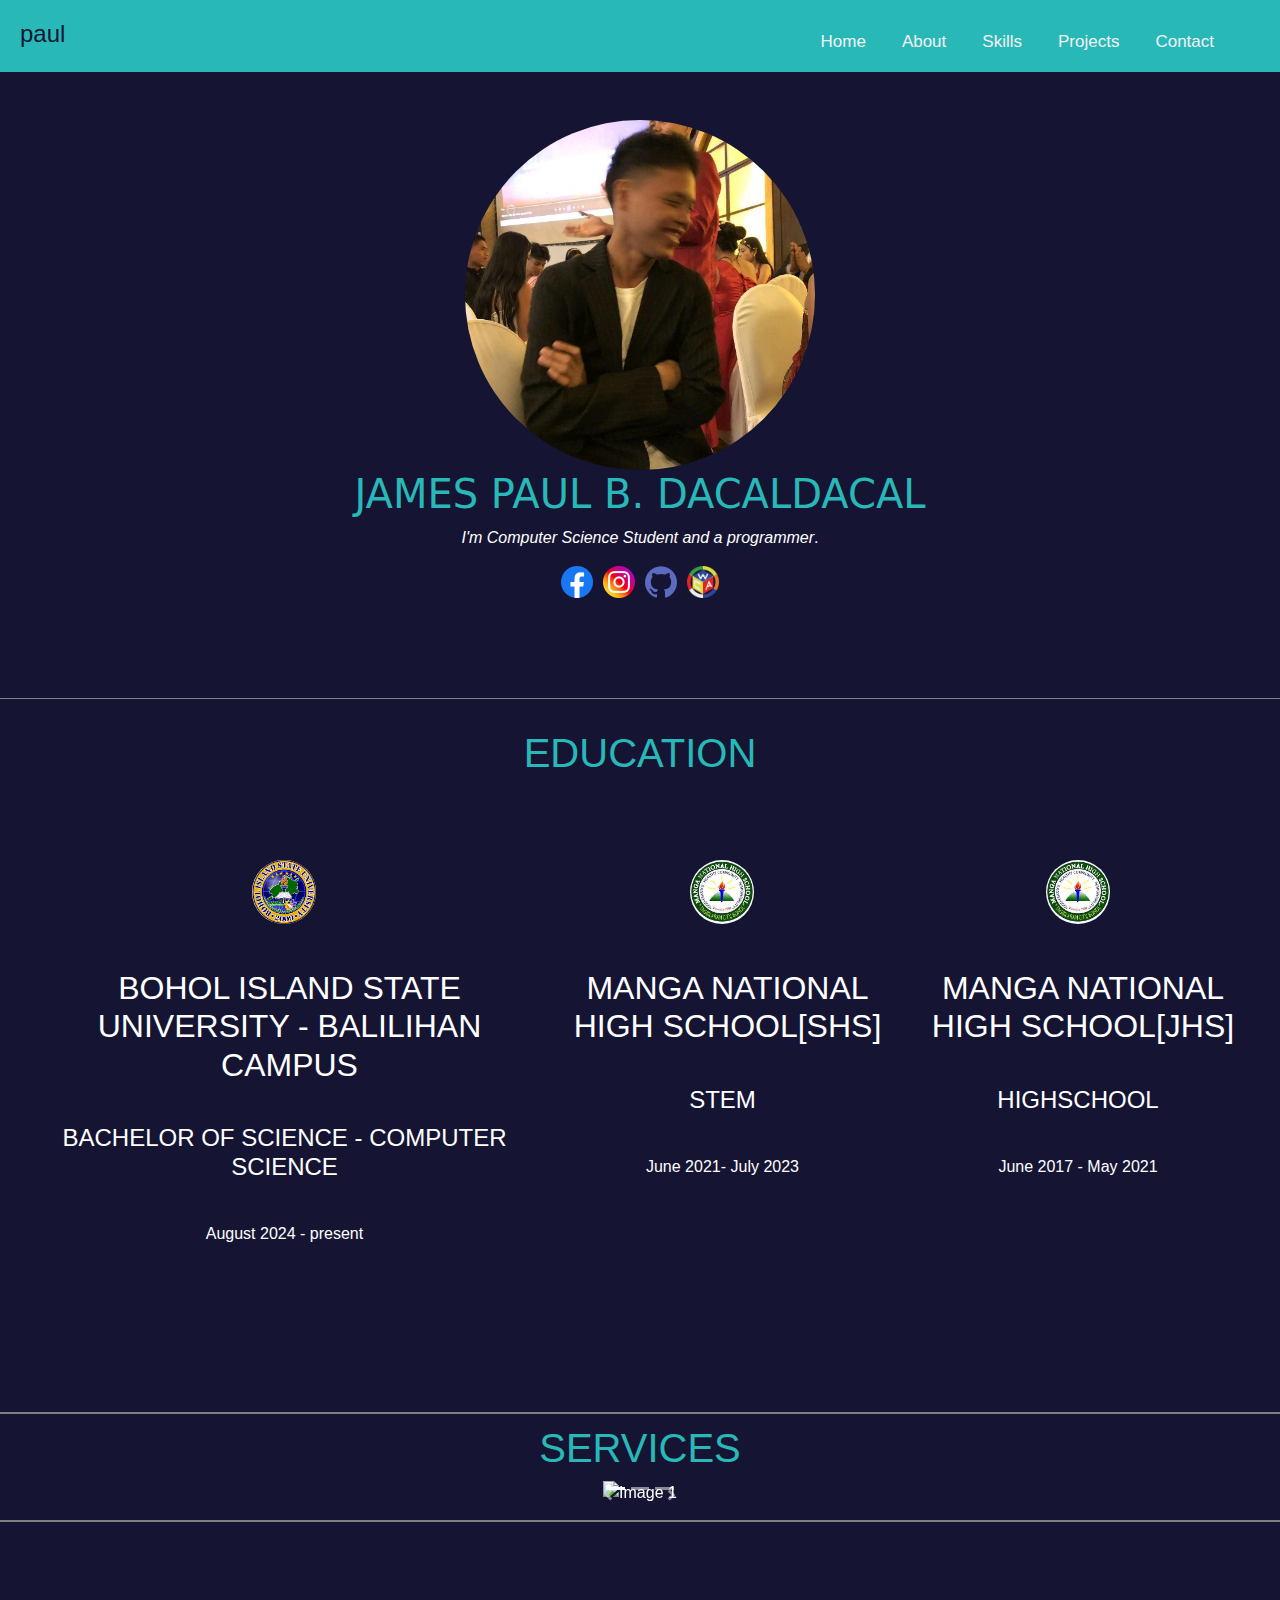
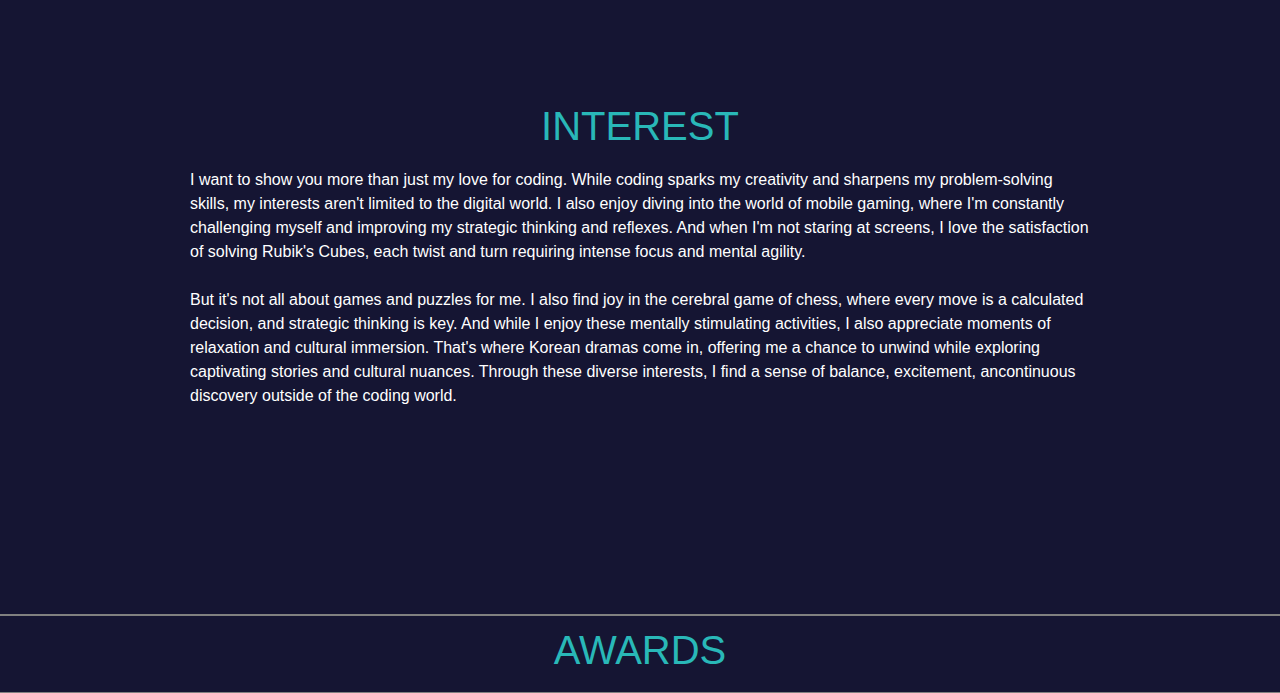
==== about.html @ cba928a8 "Add files via upload" ====
<!DOCTYPE html>
<html lang="en">
<head>
    <meta charset="UTF-8">
    <meta name="viewport" content="width=device-width, initial-scale=1.0">
    
    <title>jap web</title>
    <link rel ="web icon" type="jpg" href="world.png">
    <link rel="stylesheet" href="https://maxcdn.bootstrapcdn.com/bootstrap/4.5.2/css/bootstrap.min.css">
    <link rel="stylesheet" href="styles.css">
    <script src="https://ajax.googleapis.com/ajax/libs/jquery/3.5.1/jquery.min.js"></script>
    <script src="https://cdnjs.cloudflare.com/ajax/libs/popper.js/1.16.0/umd/popper.min.js"></script>
    <script src="https://maxcdn.bootstrapcdn.com/bootstrap/4.5.2/js/bootstrap.min.js"></script>
    
</head>
<body>
    <nav class="navBar1" style="padding-bottom: 15px;">
        
        <div class="toleft">
            <h1 style="font-family:sans-serif; font-size: x-large; padding-top: 10px;">paul</h1>
        </div>
        <div class="toright" id="nav-links">
            <a class="nav-link" href="index.html">Home</a>
            <div class="dropdown">
                <a class="nav-link" href="about.html" class="dropbtn">About</a>
                <div class="dropdown-content">
                    <a href="#education">Education</a>
                    <a href="#services">Services</a>
                    <a href="#interest">Interest</a>
                    <a href="#awards">Awards</a>
                </div>
            </div>
            <a class="nav-link" href="skills.html">Skills</a>
            <a class="nav-link" href="projects.html">Projects</a>
            <a class="nav-link" href="contact.html">Contact</a>
        </div>
        <div class="hamburger" id="hamburger">
            <span></span>
            <span></span>
            <span></span>
        </div>
        <script src="js.js"></script>
    </nav>

    <div class="center">
        <img src="img.jpg" width="400" height="300" class="rounded-image">
        <h2>JAMES PAUL B. DACALDACAL</h2>
        <p><i>I'm Computer Science Student and a programmer</i>.</p>
        <div class="acc">
            <a href="https://www.facebook.com/jpaelove.dacaldacal">
                <img src="facebook.png" width="32px" height="32px">
            </a>
            <a href="https://www.instagram.com/japii.jap/">
                <img src="social.png">
            </a>
            <a href="https://github.com/james-paul25">
                <img src="github (1).png" width="32px" height="32px">
            </a> 
            <a href="https://www.worldcubeassociation.org/persons/2023DACA01">
                <img src="wca.png" width="32px" height="32px">
            </a> 
        </div>
    </div>

    <section id="education">
        <h1>EDUCATION</h1>
        <div class="edu">
            
            <div class="edu-entry">
                <div class="logo"> 
                    <img src="download.png" width="64px" height="64px" class="round">
                </div>
                <h2>BOHOL ISLAND STATE UNIVERSITY - BALILIHAN CAMPUS</h2>
                <h4>BACHELOR OF SCIENCE - COMPUTER SCIENCE</h4>
                <p>August 2024 - present</p>
            </div>

            <div class="edu-entry">
                <div class="logo">
                    <img src="download (1).jpg" width="64px" height="64px" class="round">
                </div>
                <h2>MANGA NATIONAL HIGH SCHOOL[SHS]</h2>
                <h4>STEM</h4>
                <p>June 2021- July 2023</p>
            </div>
            
            <div class="edu-entry">
                <div class="logo">
                    <img src="download (1).jpg" width="64px" height="64px" class="round">
                </div>
                <h2>MANGA NATIONAL HIGH SCHOOL[JHS]</h2>
                <h4>HIGHSCHOOL</h4>
                <p>June 2017 - May 2021</p>
            </div>
        </div>
    </section>
    <section id="services">
        <h1>SERVICES</h1>

        <div id="myCarousel" class="carousel slide" data-ride="carousel">
            <!-- Indicators -->
            <ul class="carousel-indicators">
                <li data-target="#myCarousel" data-slide-to="0" class="active"></li>
                <li data-target="#myCarousel" data-slide-to="1"></li>
                <li data-target="#myCarousel" data-slide-to="2"></li>
            </ul>
    
            <!-- The slideshow -->
            <div class="carousel-inner">
                <div class="carousel-item active">
                    <img src="system.png" alt="Image 1" width="100px" height="100px" style="width:100%;">
                    <div class="carousel-caption">
                        <h3>JAVA DEVELOPMENT</h3>
                    </div>
                </div>
                <div class="carousel-item">
                    <img src="javas.png" alt="Image 2" width="100px" height="100px" style="width:100%;">
                    <div class="carousel-caption">
                        <h3>SYSTEM DEVELOPMENT</h3>
                    </div>
                </div>
                <div class="carousel-item">
                    <img src="web.png" alt="Image 3" width="100px" height="100px" style="width:100%;">
                    <div class="carousel-caption">
                        <h3>WEBSITE DEVELOPMENT</h3>
                    </div>
                </div>
            </div>
    
            <!-- Left and right controls -->
            <a class="carousel-control-prev" href="#myCarousel" data-slide="prev">
                <span class="carousel-control-prev-icon"></span>
            </a>
            <a class="carousel-control-next" href="#myCarousel" data-slide="next">
                <span class="carousel-control-next-icon"></span>
            </a>
        </div>

    </section>

    <section id="interest">
        <h1>INTEREST</h1>
        <div class="inter">
            <p>I want to show you more than just my love for coding. While coding sparks my  creativity and sharpens my problem-solving skills,
                my interests aren't limited to the digital world. I also enjoy diving into the world of mobile gaming,
                where I'm constantly challenging myself and improving my strategic thinking and reflexes.
                And when I'm not staring at screens, I love the satisfaction of solving Rubik's Cubes,
                each twist and turn requiring intense focus and mental agility.<br><br>
                But it's not all about games and puzzles for me. I also find joy in the cerebral game of chess, 
                where every move is a calculated decision, and strategic thinking is key. And while I enjoy 
                these mentally stimulating activities, I also appreciate moments of relaxation and cultural immersion. 
                That's where Korean dramas come in, offering me a chance to unwind while exploring captivating stories 
                and cultural nuances. Through these diverse interests, I find a sense of balance, excitement, 
                ancontinuous discovery outside of the coding world.
            </p>
        </div>
    </section>
    <section id="awards">
        <h1>AWARDS</h1>
    </section>
    
</body>
</html>
---- styles.css ----
body {
    background-color: rgb(21, 21, 51);
    margin: 0;
    font-family: Arial, Helvetica, sans-serif;
}
img{
    max-width: 100%;
    height: auto;
}
.image{
    padding-top: 7px;
    padding-right: 2px;
}
.navBar1{
    position: fixed;
    justify-content: space-between;
    display: flex;
    top: 0;
    width: 100%;
    overflow: hidden;
    background-color: rgb(41, 184, 184);
    z-index: 1;
}
.navBar1 a {
    float: left;
    color: #f2f2f2;
    text-align: center;
    padding: 14px 16px;
    text-decoration: none;
    font-size: 17px;
    padding-left: 20px;
}
.navBar1 a:hover {
    background-color:rgb(41, 184, 184);
    color: black;
}  
.navBar1 a.active {
    position: relative;
    color:white;
  }
.nav-link{
    height: 55px;
    color: white;
    text-align: center;
    line-height: 55px;
    text-decoration: none;
    border-radius: 15px;
}
.hamburger {
    display: none;
    flex-direction: column;
    cursor: pointer;
}

.hamburger span {
    background: #fff;
    margin: 3px 0;
    width: 25px;
    height: 3px;
}
.me{
    padding-top: 50px;
    display: flex;
    flex-direction: column;
}
.me h1{
    text-align: left;
}
.me h2{
    font-family: system-ui, -apple-system, BlinkMacSystemFont, 'Segoe UI', Roboto, Oxygen, Ubuntu, Cantarell, 'Open Sans', 'Helvetica Neue', sans-serif;
    font-size: 40px;
    color:  rgb(41, 184, 184);
}
.toleft{
    float: left;
    padding-left: 20px;
    color: white;
    padding-top: 10px;
    display: flex;
}
.toleft h1{
    color:  rgb(21, 21, 51);
}
.toright{
    float: right;
    padding-right: 50px;
}
.picdiv{
    position: absolute;
    top: 50%;
    right: 0;
    transform: translate(0, -50%);
    padding-right: 150px;
}

.rounded-image {
    overflow: hidden;
    border-radius: 50%;
    width: 350px;
    height: 350px;
}
.down{
    padding-top: 90px;
}
.info{
    color: white;
    position: absolute;
    top: 50%;
    left: 0;
    transform: translate(0, -50%);
    padding-left: 150px;
    padding-top: 70px;
}
#about{
    text-decoration: none;
    color: white;
    text-align: center;
}
.about-box{
    border-style: solid;
    border-width: .5px;
    border-radius: 50px;
    border-color: rgb(41, 184, 184);
    width: 350px;
    text-align: center;
    transition: color 0.3s 0.1s ease-out;
}
.about-box:hover{
    color: #fff;
    background-color: rgb(41, 184, 184);
}
.accounts{
    padding-top: 20px;
    padding-left: 95px;
    padding-bottom: 60px;
    display: flex;
    flex-direction: row;
    gap: 10px;
}
.footer {
    position:fixed;
    padding-bottom: 0%;
    bottom: 0;
    width: 100%;
    background-color: black;
}
.footer p{
    color: white;
    text-align: center;
}

/*about page*/
.center{
    padding: 50px;
    padding-top: 120px;
    padding-bottom: 100px;
    color: white;
    display: flex;
    justify-content: center;
    align-items: center;
    flex-direction: column;
}
.acc{
    display: flex;
    justify-content: center;
    align-items: center;
    flex-direction: row;
    gap: 10px;
}
.center h2{
    font-family: system-ui, -apple-system, BlinkMacSystemFont, 'Segoe UI', Roboto, Oxygen, Ubuntu, Cantarell, 'Open Sans', 'Helvetica Neue', sans-serif;
    font-size: 40px;
    color: rgb(41, 184, 184);
}
section{
    color: white;
    border-style: solid;
    border-width: 1px;
    border-color: gray;
    border-left: #f2f2f2;
    border-right: #f2f2f2;
    margin: 1;
    padding-top: 10px;
}
section{
    display: flex;
    justify-content: center;
    align-items: center;
    flex-direction: column;
    border-style: solid;
    border-width: 1px;
    border-color: gray;
    border-left: #f2f2f2;
    border-right: #f2f2f2;
    padding-bottom: 10px;
}
#education {
    padding: 30px;
}
section h1{
    font-family: sans-serif;
    font-size: 40px;
    color: rgb(41, 184, 184);
}

.edu {
    display:grid;
    gap: 10px;
    display: flex;
    flex-direction: row;
    padding-top: 70px;
    padding-bottom: 120px;
}

.edu-entry {
    display: flex; /* Use flexbox to align items */
    flex-direction: column; /* Stack items vertically */
    gap: 40px;
    text-align: center;
}
.logo{
    padding: 5px;
    display: flex;
    justify-content: center;
    align-items: center;
    flex-direction: column;
}
.edu-entry h2{
    margin: 0; /* Reset default margin */
    display: flex;
    justify-content: center;
    align-items: center;
    padding-left: 10px;
}
.edu-entry h4 {
    margin: 0; /* Reset default margin */
    display: flex;
    justify-content: center;
    align-items: center;
}

.edu-entry p {
    display: flex;
    justify-content: center;
    align-items: center;
    flex-direction: column;
}

.round {
    border-radius: 50%;
    overflow: hidden;
    width: 64px;
    height: 64px;
}

.dropdown {
    float: left;
    overflow: hidden;
}

.dropdown .dropbtn {
    font-size: 17px;  
    border: none;
    outline: none;
    color: white;
    padding: 14px 16px;
    background-color: inherit;
    font-family: inherit;
    margin: 0;
}

.dropdown-content {
    display: none;
    position: fixed;
    background-color: rgb(41, 184, 184);
    min-width: 160px;
    box-shadow: 0px 8px 16px 0px rgba(0,0,0,0.2);
    z-index: 1;
    padding-top: 10px;
}


.dropdown-content a {
    float: none;
    color: #f2f2f2;
    padding: 10px;
    text-decoration: none;
    display:flex;
    text-align: left;
}

.dropdown-content a:hover {
    background-color: rgb(41, 184, 184);
    color: black;
}
.dropdown:hover .dropdown-content {
    display: flex;
    flex-direction: column;
}
.inter{
    margin: 10px; /* Reset default margin */
    display: flex;
    justify-content: center;
    align-items: center;
}
#interest{
    padding-top: 100px;
    padding: 180px;
    
}

/*skills page*/

.skills{
    color: white;
    padding: 80px;
    display: flex;
    justify-content: center;
    align-items: center;
    flex-direction: column;
}
.skills h1{
    font-family: sans-serif;
    font-size: 50px;
    color: rgb(41, 184, 184);
    text-align: center;
}
.skills h2{
    font-size: 25px;
    text-align: center;
}
.centers{
    padding: 30px;
    color: white;
    display: flex;
    justify-content: center;
    align-items: center;
    flex-direction: column;
}
.language{
    display: flex;
    justify-content: center;
    align-items: center;
    flex-direction: row;
    gap: 10px;
}
.list {
    padding: 0;
    display: flex;
    justify-content: center;
    flex-direction: column;
    gap: 10px;
}

.list li {
    display: flex;
}


/*services*/
.carousel {
    position: relative;
    max-width: 100%;
    overflow: hidden;
}

.carousel-inner {
    display: flex;
    padding-bottom: 5px;
}

.carousel-item {
    flex: 0 0 100%;
    position: relative;
    transition: opacity 0.5s;
}

.carousel-item img {
    max-width: 100%;
    height: auto;

}

input[type="radio"]:checked + .carousel-inner .carousel-item {
    opacity: 1;
}
.carousel-item .nav-btn {
    position: absolute;
    top: 50%;
    transform: translateY(-50%);
    width: 50px;
    height: 50px;
    background-color: rgba(0, 0, 0, 0.5);
    color: white;
    font-size: 24px;
    text-align: center;
    line-height: 50px;
    cursor: pointer;
    z-index: 2;
    transition: background-color 0.3s ease;
}

.carousel-item .nav-btn:hover {
    background-color: rgba(0, 0, 0, 0.7);
}

.carousel-item .prev {
    left: 10px;
}

.carousel-item .next {
    right: 10px;
}
.carousel-item h3{
    position: absolute;
    font-size: 50px;
    bottom: 300px; /* Adjust as needed */
    left: 0;
    right: 0;
    text-align: center;
    color: white;
    margin: 0;
}
.carousel-indicators {
    position: absolute;
    bottom: 10px;
    left: 0;
    right: 0; /* Center the indicators */
    margin: 0 auto; /* Center horizontally */
    display: flex;
    justify-content: center; /* Center the items horizontally */
    list-style: none; /* Remove default list styles */
}


.carousel-indicators label {
    cursor: pointer;
    width: 15px;
    height: 15px;
    border-radius: 50%;
    background-color: #888;
    margin: 0 5px;
    transition: background-color 0.3s ease;
}

/*PROJECTS*/
#sbproject{
    padding-top: 80px;
}

.project {
    display: flex;
    justify-content: space-between;
    align-items: flex-start;
    padding-bottom: 10px;
}
.project img{
    border-radius: 5px;
}
.project img:hover{
    opacity: 0.8;
}

.left-side {
    display: flex;
    flex-direction: column;
}

.right-side {
    display: flex;
    align-items: center;
    padding-top: 20px; 
}

.right-side a {
    text-decoration: none;
    color: blue;
}

.home{
    padding-top: 80px;
}
.home h1{
    text-align: center;
}
.code{
    border-style:inset;
    border-radius: 1px;
    border-color: orangered;
    padding: 5px;
    background-color: black;
}

.container {
    width: 40%;
    margin: 20px auto;
    background-color: rgb(21, 21, 51);
    padding: 20px;
    border-radius: 10px;
    box-shadow: 0 0 10px rgba(0, 0, 0, 0.1);
    margin-top: 150px;
    margin-left: 100px;
}

h1 {
    text-align: center;
    color: white;
}

.contact-form {
    margin-top: 20px;
}

.form-group {
    margin-bottom: 20px;
}

.form-group label {
    display: block;
    margin-bottom: 5px;
    font-weight: bold;
    color: rgb(41, 184, 184);
}

.form-group input[type="text"],
.form-group input[type="email"],
.form-group textarea {
    width: 100%;
    padding: 10px;
    border: 1px solid #ccc;
    border-radius: 5px;
    box-sizing: border-box;
}

.form-group textarea {
    height: 100px;
}

.form-group input[type="submit"] {
    background-color: #007bff;
    color: #fff;
    border: none;
    padding: 10px 20px;
    border-radius: 5px;
    cursor: pointer;
}

.form-group input[type="submit"]:hover {
    background-color: #0056b3;
}

@media only screen and (max-width: 768px) {
    
        .toright {
            display: none;
            flex-direction: column;
            width: 100%;
            margin-top: 1px;
        }
        
        .toright.show {
            display:flex;
            align-items: flex-start;
            margin-top: 5px;
        }
    
        .hamburger {
            position: relative;
            float: right;
            padding-right: 20px;
            padding-top: 25px;
            display: flex;
        }
        .nav-link{
            padding-left: 10px;
            margin: 1;
            text-align: center;
        }
    
        .picdiv{
            position: static;
            margin-top: 20px;
            padding: 10px;
            display: flex;
            justify-content: center;
            align-items: center;
            flex-direction: column;
            transform: none;
            padding-top: 200px;
        }
        .info{
            position: static;
            padding: 10px;
            color: white;
            display: flex;
            justify-content: center;
            align-items: center;
            flex-direction: column;
            transform: none;
        }
        .me{
            height: 55px;
            color: white;
            text-align: center;
            line-height: 45px;
            text-decoration: none;
            border-radius: 15px;
            gap: 10px;
        }
        .me h1{
            text-align: center;
        }
    
        .rounded-image {
            width: 250px;
            height: 250px;
        }
    
        .down {
            padding-top: 300px;
            order: 3;
        }
    
        .accounts {
            position: static;
            padding: 30px;
            color: white;
            display: flex;
            justify-content: center;
            align-items: center;
            flex-direction: row;
        }
        .center{
            position: static;
            padding: 30px;
            color: white;
            display: flex;
            justify-content: center;
            align-items: center;
            flex-direction: column;
            padding-top: 200px;
        }
        .center h2{
            padding-left: 50px;
        }
        section{
            text-align: center;
        }

        .edu {
            padding-top: 70px;
            display:grid;
            gap: 5px;
            display: flex;
            flex-direction: column;
        }
        .edu-entry {
            display: flex; /* Use flexbox to align items */
            flex-direction: column; /* Stack items vertically */
            gap: 10px;
            text-align: center;
        }
        .edu-entry h2{
            margin: 0; /* Reset default margin */
            display: flex;
            justify-content: center;
            align-items: center;
        }
        .edu-entry h4 {
            margin: 0; /* Reset default margin */
            display: flex;
            justify-content: center;
            align-items: center;
            padding-left: 20px;
        }
        .edu-entry p {
            margin-top: 5%;
        }
        #interest{
            padding-top: 100px;
            padding: 50px;
            
        }
        .skills{
            padding-top: 100px;
        }
        .carousel-item h3{
            position: absolute;
            font-size: medium;
            bottom: 100px; /* Adjust as needed */
            left: 0;
            right: 0;
            text-align: center;
            color: rgb(41, 184, 184);
            margin: 0;
        }

        #sbproject{
            padding-top: 100px;
            display: flex;
        }
        #hbproject, #sbproject{
            text-align: center;
        }
        .project h2{
            text-align: left;
        }
        .project p{
            text-align: left;
        }
        .project a{
            padding-top: 2px;
            text-align: left;
        }
        .project{
            display: flex;
            flex-direction: column;
        }
        .home h1, .home h2{
            text-align: left;
        }
        .container {
            width: 80%;
            margin: 20px auto;
            background-color: rgb(21, 21, 51);
            padding: 20px;
            border-radius: 10px;
            box-shadow: 0 0 10px rgba(0, 0, 0, 0.1);
            margin-top: 10px;
        }
}
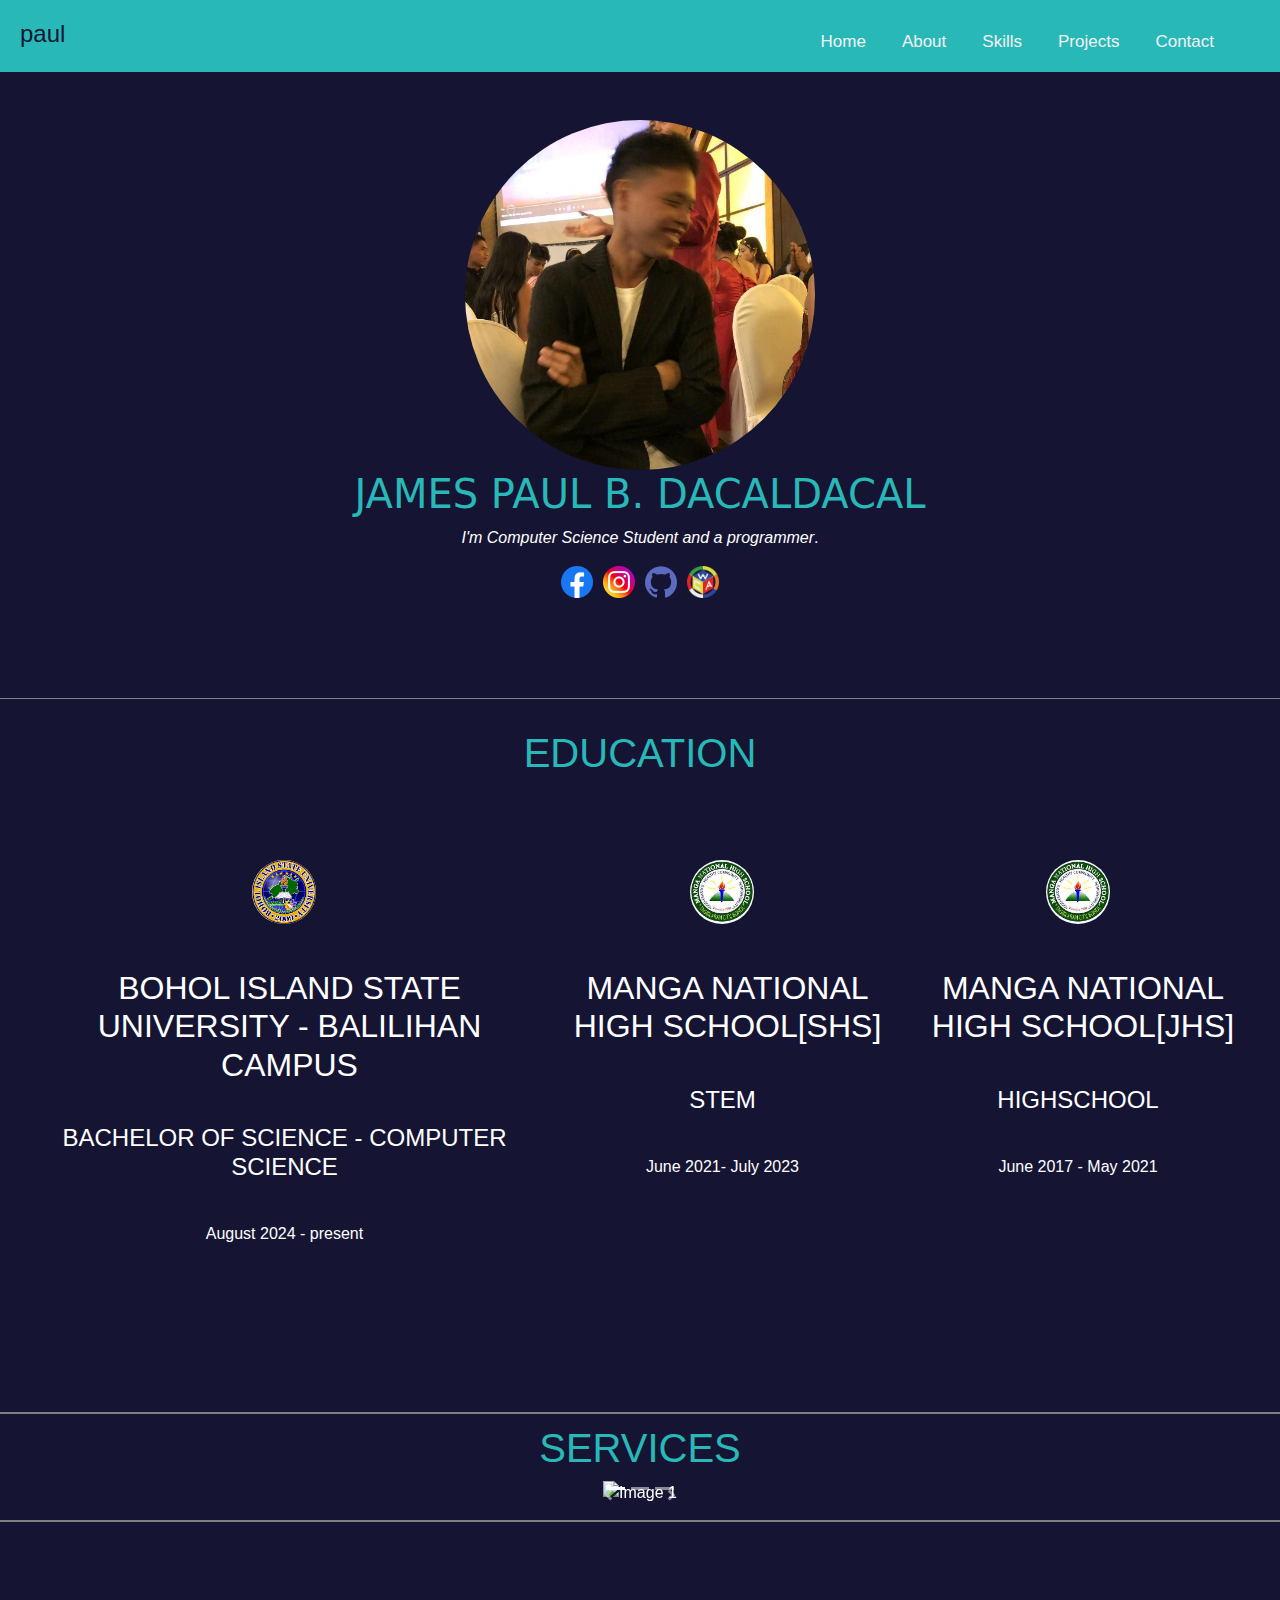
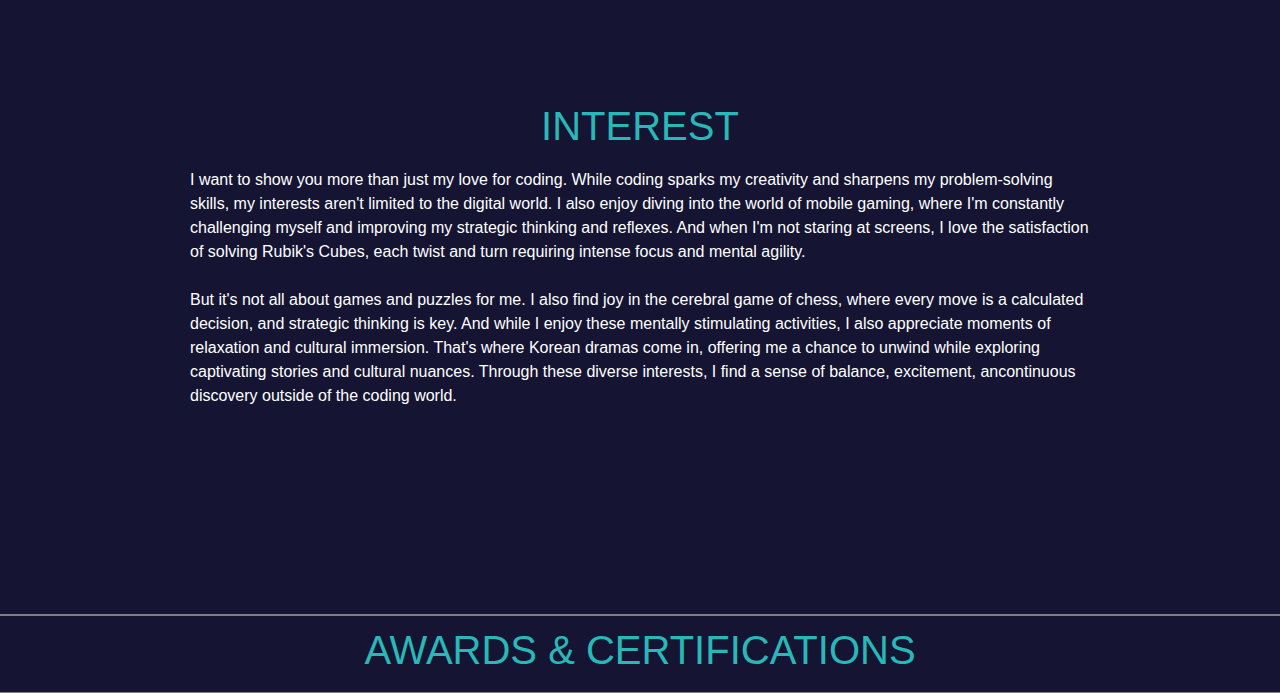
==== commit aae1e38b: "Update about.html" ====
--- a/about.html
+++ b/about.html
@@ -4,7 +4,7 @@
     <meta charset="UTF-8">
     <meta name="viewport" content="width=device-width, initial-scale=1.0">
     
-    <title>jap web</title>
+    <title>JPD - Web Profile</title>
     <link rel ="web icon" type="jpg" href="world.png">
     <link rel="stylesheet" href="https://maxcdn.bootstrapcdn.com/bootstrap/4.5.2/css/bootstrap.min.css">
     <link rel="stylesheet" href="styles.css">
@@ -156,8 +156,8 @@
         </div>
     </section>
     <section id="awards">
-        <h1>AWARDS</h1>
+        <h1>AWARDS & CERTIFICATIONS</h1>
     </section>
     
 </body>
-</html>+</html>
--- a/styles.css
+++ b/styles.css
@@ -498,7 +498,7 @@
     padding: 20px;
     border-radius: 10px;
     box-shadow: 0 0 10px rgba(0, 0, 0, 0.1);
-    margin-top: 150px;
+    margin-top: 110px;
     margin-left: 100px;
 }
 
@@ -524,7 +524,7 @@
 
 .form-group input[type="text"],
 .form-group input[type="email"],
-.form-group textarea {
+.form-group #message {
     width: 100%;
     padding: 10px;
     border: 1px solid #ccc;
@@ -532,11 +532,11 @@
     box-sizing: border-box;
 }
 
-.form-group textarea {
+.form-group #message {
     height: 100px;
 }
 
-.form-group input[type="submit"] {
+.form-group button[type="submit"] {
     background-color: #007bff;
     color: #fff;
     border: none;
@@ -545,7 +545,7 @@
     cursor: pointer;
 }
 
-.form-group input[type="submit"]:hover {
+.form-group button[type="submit"]:hover {
     background-color: #0056b3;
 }
 
@@ -640,8 +640,8 @@
             flex-direction: column;
             padding-top: 200px;
         }
-        .center h2{
-            padding-left: 50px;
+        .center h2, .center p{
+            text-align: center;
         }
         section{
             text-align: center;
@@ -728,4 +728,4 @@
             box-shadow: 0 0 10px rgba(0, 0, 0, 0.1);
             margin-top: 10px;
         }
-}+}
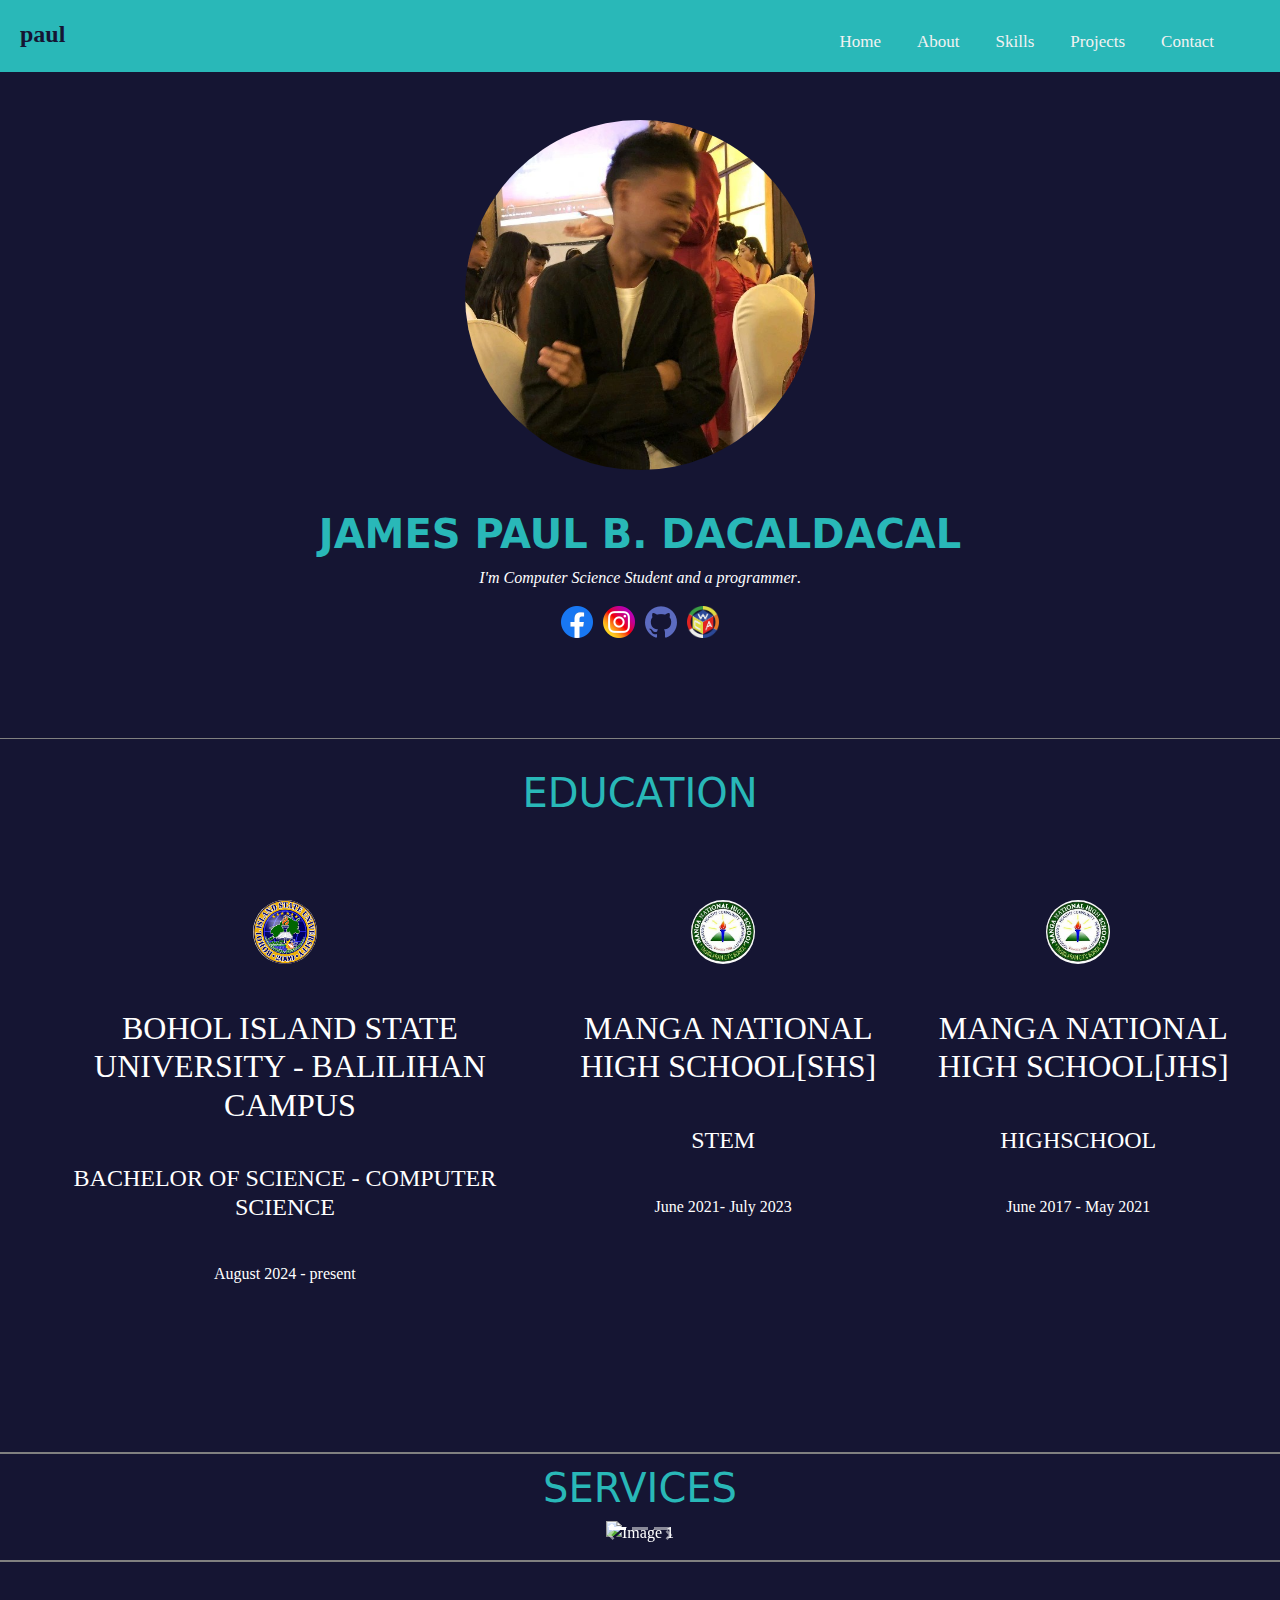
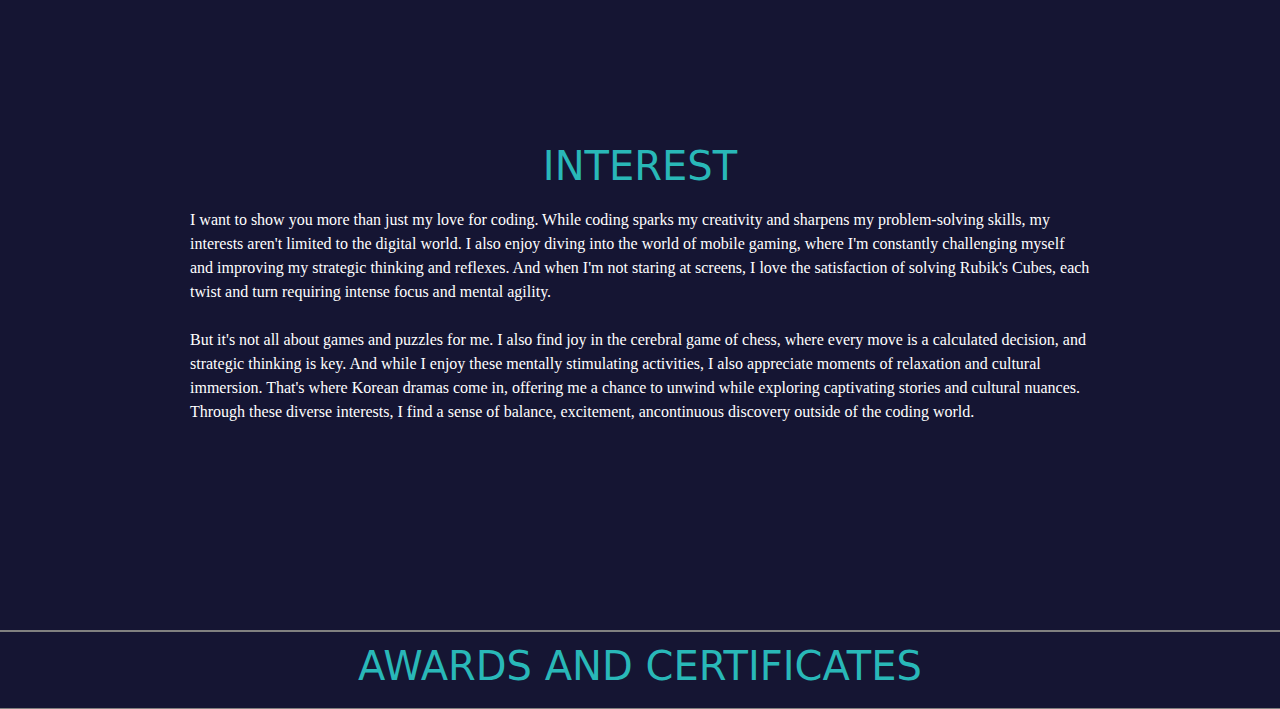
==== commit 9a2034e5: "Update about.html" ====
--- a/about.html
+++ b/about.html
@@ -4,7 +4,7 @@
     <meta charset="UTF-8">
     <meta name="viewport" content="width=device-width, initial-scale=1.0">
     
-    <title>JPD - Web Profile</title>
+    <title>jap web</title>
     <link rel ="web icon" type="jpg" href="world.png">
     <link rel="stylesheet" href="https://maxcdn.bootstrapcdn.com/bootstrap/4.5.2/css/bootstrap.min.css">
     <link rel="stylesheet" href="styles.css">
@@ -17,7 +17,7 @@
     <nav class="navBar1" style="padding-bottom: 15px;">
         
         <div class="toleft">
-            <h1 style="font-family:sans-serif; font-size: x-large; padding-top: 10px;">paul</h1>
+            <h1 style="font-family: 'roboto'; font-size: x-large; padding-top: 10px;"><b>paul</b></h1>
         </div>
         <div class="toright" id="nav-links">
             <a class="nav-link" href="index.html">Home</a>
@@ -44,7 +44,9 @@
 
     <div class="center">
         <img src="img.jpg" width="400" height="300" class="rounded-image">
-        <h2>JAMES PAUL B. DACALDACAL</h2>
+        <h2 style=" font-family: system-ui, -apple-system, BlinkMacSystemFont, 'Segoe UI', Roboto, Oxygen, Ubuntu, Cantarell, 'Open Sans', 'Helvetica Neue', sans-serif;
+        font-size: 40px;
+        color:  rgb(41, 184, 184); padding-top: 40px;"><b>JAMES PAUL B. DACALDACAL</b></h2>
         <p><i>I'm Computer Science Student and a programmer</i>.</p>
         <div class="acc">
             <a href="https://www.facebook.com/jpaelove.dacaldacal">
@@ -63,7 +65,9 @@
     </div>
 
     <section id="education">
-        <h1>EDUCATION</h1>
+        <h1 style=" font-family: system-ui, -apple-system, BlinkMacSystemFont, 'Segoe UI', Roboto, Oxygen, Ubuntu, Cantarell, 'Open Sans', 'Helvetica Neue', sans-serif;
+        font-size: 40px;
+        color:  rgb(41, 184, 184);">EDUCATION</h1>
         <div class="edu">
             
             <div class="edu-entry">
@@ -95,17 +99,17 @@
         </div>
     </section>
     <section id="services">
-        <h1>SERVICES</h1>
+        <h1 style=" font-family: system-ui, -apple-system, BlinkMacSystemFont, 'Segoe UI', Roboto, Oxygen, Ubuntu, Cantarell, 'Open Sans', 'Helvetica Neue', sans-serif;
+        font-size: 40px;
+        color:  rgb(41, 184, 184);">SERVICES</h1>
 
         <div id="myCarousel" class="carousel slide" data-ride="carousel">
-            <!-- Indicators -->
             <ul class="carousel-indicators">
                 <li data-target="#myCarousel" data-slide-to="0" class="active"></li>
                 <li data-target="#myCarousel" data-slide-to="1"></li>
                 <li data-target="#myCarousel" data-slide-to="2"></li>
             </ul>
     
-            <!-- The slideshow -->
             <div class="carousel-inner">
                 <div class="carousel-item active">
                     <img src="system.png" alt="Image 1" width="100px" height="100px" style="width:100%;">
@@ -114,7 +118,7 @@
                     </div>
                 </div>
                 <div class="carousel-item">
-                    <img src="javas.png" alt="Image 2" width="100px" height="100px" style="width:100%;">
+                    <img src="java-dev.png" alt="Image 2" width="100px" height="100px" style="width:100%;">
                     <div class="carousel-caption">
                         <h3>SYSTEM DEVELOPMENT</h3>
                     </div>
@@ -127,7 +131,6 @@
                 </div>
             </div>
     
-            <!-- Left and right controls -->
             <a class="carousel-control-prev" href="#myCarousel" data-slide="prev">
                 <span class="carousel-control-prev-icon"></span>
             </a>
@@ -139,7 +142,9 @@
     </section>
 
     <section id="interest">
-        <h1>INTEREST</h1>
+        <h1 style=" font-family: system-ui, -apple-system, BlinkMacSystemFont, 'Segoe UI', Roboto, Oxygen, Ubuntu, Cantarell, 'Open Sans', 'Helvetica Neue', sans-serif;
+        font-size: 40px;
+        color:  rgb(41, 184, 184);">INTEREST</h1>
         <div class="inter">
             <p>I want to show you more than just my love for coding. While coding sparks my  creativity and sharpens my problem-solving skills,
                 my interests aren't limited to the digital world. I also enjoy diving into the world of mobile gaming,
@@ -156,7 +161,9 @@
         </div>
     </section>
     <section id="awards">
-        <h1>AWARDS & CERTIFICATIONS</h1>
+        <h1 style=" font-family: system-ui, -apple-system, BlinkMacSystemFont, 'Segoe UI', Roboto, Oxygen, Ubuntu, Cantarell, 'Open Sans', 'Helvetica Neue', sans-serif;
+        font-size: 40px;
+        color:  rgb(41, 184, 184);">AWARDS AND CERTIFICATES</h1>
     </section>
     
 </body>
--- a/styles.css
+++ b/styles.css
@@ -1,7 +1,7 @@
 body {
     background-color: rgb(21, 21, 51);
     margin: 0;
-    font-family: Arial, Helvetica, sans-serif;
+    font-family: 'roboto';
 }
 img{
     max-width: 100%;
@@ -213,8 +213,8 @@
 }
 
 .edu-entry {
-    display: flex; /* Use flexbox to align items */
-    flex-direction: column; /* Stack items vertically */
+    display: flex;
+    flex-direction: column;
     gap: 40px;
     text-align: center;
 }
@@ -226,14 +226,14 @@
     flex-direction: column;
 }
 .edu-entry h2{
-    margin: 0; /* Reset default margin */
+    margin: 0;
     display: flex;
     justify-content: center;
     align-items: center;
     padding-left: 10px;
 }
 .edu-entry h4 {
-    margin: 0; /* Reset default margin */
+    margin: 0;
     display: flex;
     justify-content: center;
     align-items: center;
@@ -298,7 +298,7 @@
     flex-direction: column;
 }
 .inter{
-    margin: 10px; /* Reset default margin */
+    margin: 10px;
     display: flex;
     justify-content: center;
     align-items: center;
@@ -414,7 +414,7 @@
 .carousel-item h3{
     position: absolute;
     font-size: 50px;
-    bottom: 300px; /* Adjust as needed */
+    bottom: 300px;
     left: 0;
     right: 0;
     text-align: center;
@@ -425,11 +425,11 @@
     position: absolute;
     bottom: 10px;
     left: 0;
-    right: 0; /* Center the indicators */
-    margin: 0 auto; /* Center horizontally */
-    display: flex;
-    justify-content: center; /* Center the items horizontally */
-    list-style: none; /* Remove default list styles */
+    right: 0;
+    margin: 0 auto;
+    display: flex;
+    justify-content: center;
+    list-style: none;
 }
 
 
@@ -655,19 +655,19 @@
             flex-direction: column;
         }
         .edu-entry {
-            display: flex; /* Use flexbox to align items */
-            flex-direction: column; /* Stack items vertically */
+            display: flex;
+            flex-direction: column;
             gap: 10px;
             text-align: center;
         }
         .edu-entry h2{
-            margin: 0; /* Reset default margin */
+            margin: 0;
             display: flex;
             justify-content: center;
             align-items: center;
         }
         .edu-entry h4 {
-            margin: 0; /* Reset default margin */
+            margin: 0;
             display: flex;
             justify-content: center;
             align-items: center;
@@ -687,11 +687,11 @@
         .carousel-item h3{
             position: absolute;
             font-size: medium;
-            bottom: 100px; /* Adjust as needed */
+            bottom: 75px;
             left: 0;
             right: 0;
             text-align: center;
-            color: rgb(41, 184, 184);
+            color: white;
             margin: 0;
         }
 
